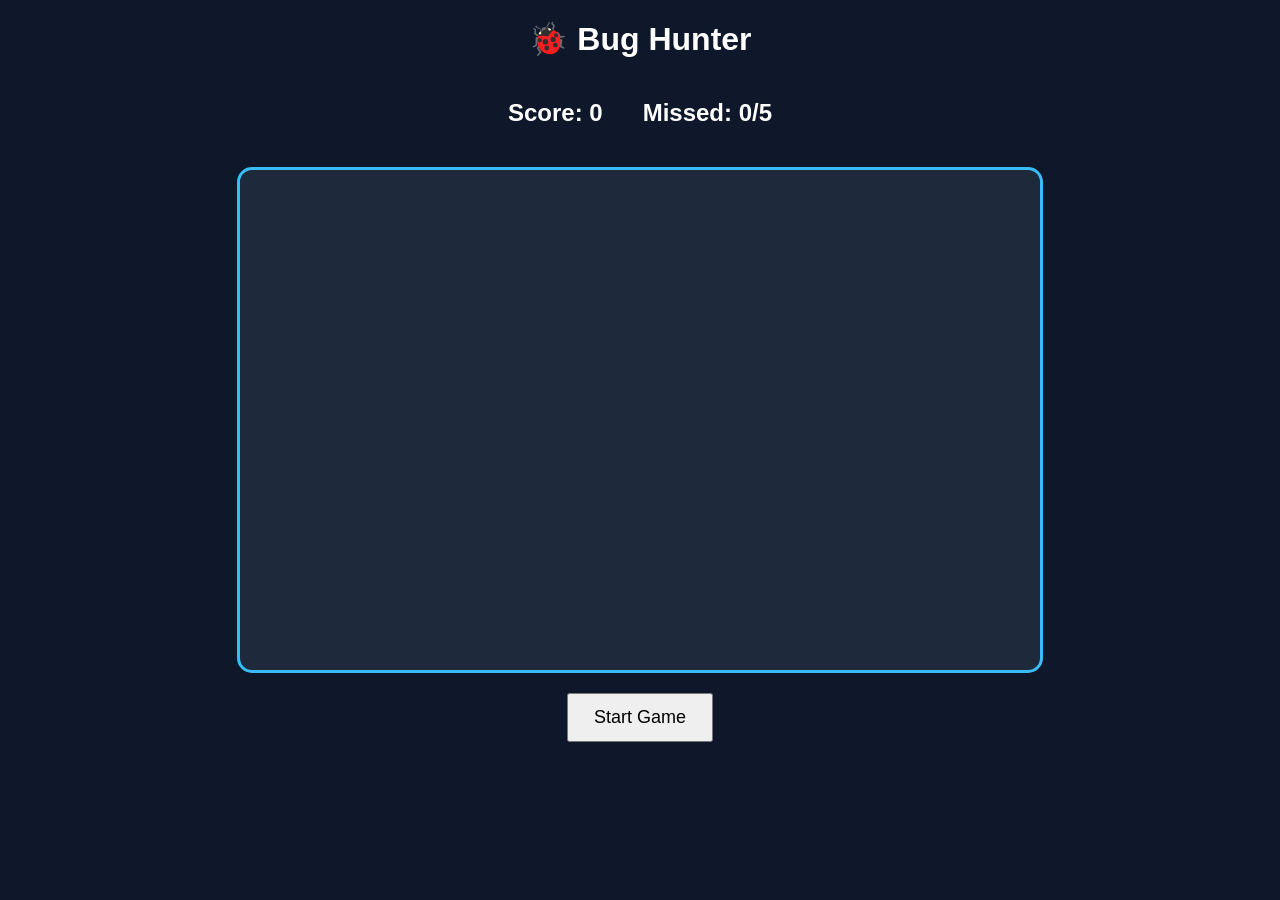
==== Developer-Lab/Bug-Hunter/index.html @ 7c3055d2 "Add Bug Hunter developer lab game" ====
<!DOCTYPE html>
<html lang="en">
<head>
    <meta charset="UTF-8">
    <meta name="viewport" content="width=device-width, initial-scale=1.0">
    <title>Bug Hunter</title>
    <link rel="stylesheet" href="style.css">
</head>
<body>

    <h1>🐞 Bug Hunter</h1>

    <div class="info">
        <h2>Score: <span id="score">0</span></h2>
        <h2>Missed: <span id="missed">0</span>/5</h2>
    </div>

    <div id="game-area"></div>

    <button onclick="startGame()">Start Game</button>

    <script src="script.js"></script>

</body>
</html>
---- Developer-Lab/Bug-Hunter/style.css ----
body{
    font-family: Arial, sans-serif;
    text-align:center;
    background:#0f172a;
    color:white;
}

h1{
    margin-top:20px;
}

.info{
    display:flex;
    justify-content:center;
    gap:40px;
}

#game-area{
    width:800px;
    height:500px;
    margin:20px auto;
    background:#1e293b;
    border:3px solid #38bdf8;
    position:relative;
    overflow:hidden;
    border-radius:15px;
}

.bug{
    position:absolute;
    font-size:40px;
    cursor:pointer;
}
button{
    padding:12px 25px;
    font-size:18px;
    cursor:pointer;
}
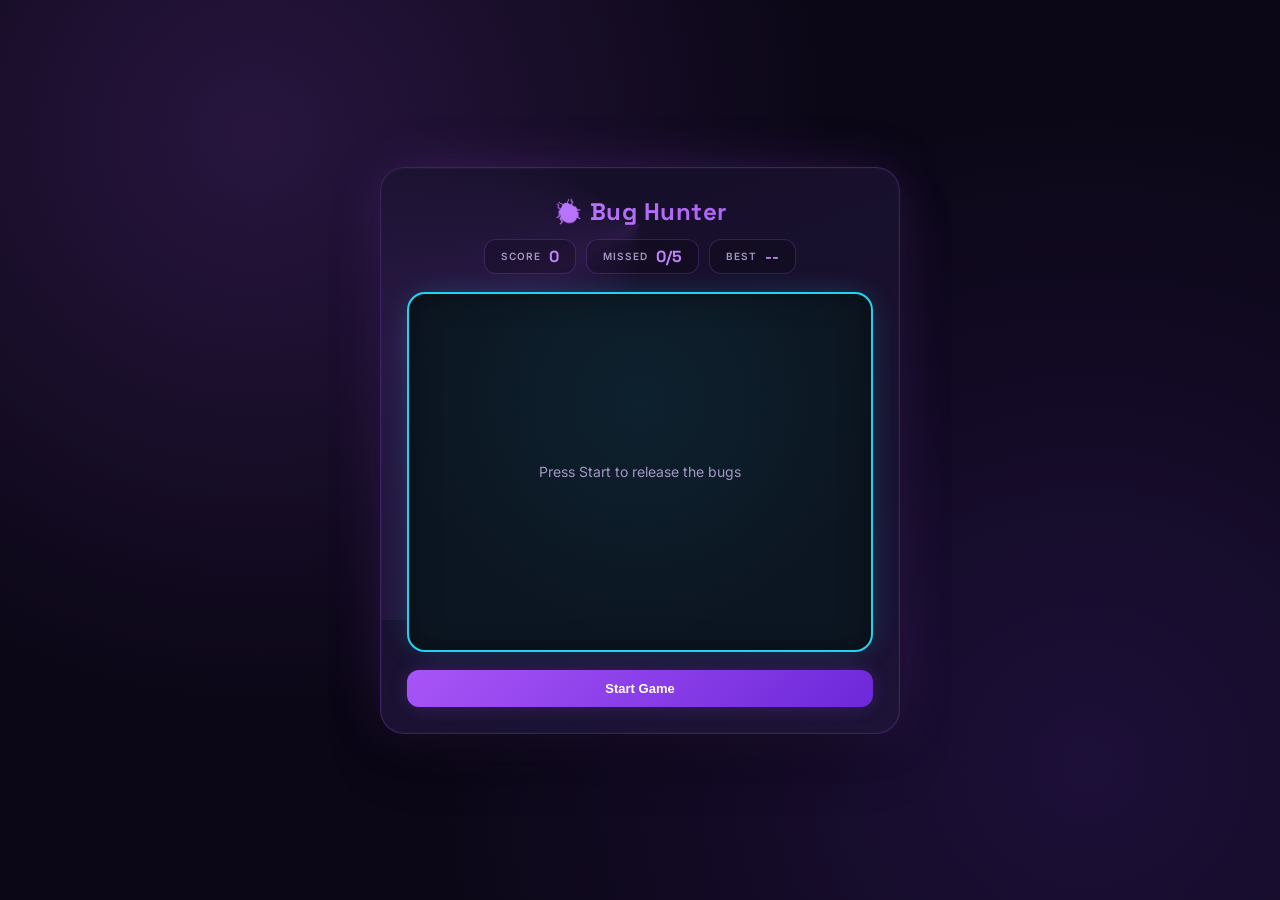
==== commit 88a8e273: "Add Developer Lab section to homepage" ====
--- a/Developer-Lab/Bug-Hunter/index.html
+++ b/Developer-Lab/Bug-Hunter/index.html
@@ -1,25 +1,52 @@
 <!DOCTYPE html>
 <html lang="en">
 <head>
-    <meta charset="UTF-8">
-    <meta name="viewport" content="width=device-width, initial-scale=1.0">
-    <title>Bug Hunter</title>
-    <link rel="stylesheet" href="style.css">
+<meta charset="UTF-8">
+<meta name="viewport" content="width=device-width, initial-scale=1.0">
+<title>Bug Hunter</title>
+<link rel="preconnect" href="https://fonts.googleapis.com">
+<link href="https://fonts.googleapis.com/css2?family=Space+Grotesk:wght@500;700&family=Inter:wght@400;500;600;700&display=swap" rel="stylesheet">
+<link rel="stylesheet" href="style.css">
 </head>
 <body>
 
-    <h1>🐞 Bug Hunter</h1>
+<div class="app">
+  <div class="panel">
+    <header>
+      <h1>🐞 Bug Hunter</h1>
+      <div class="stats-row">
+        <div class="stat-pill">
+          <span class="stat-label">Score</span>
+          <span class="stat-value" id="score">0</span>
+        </div>
+        <div class="stat-pill">
+          <span class="stat-label">Missed</span>
+          <span class="stat-value" id="missed">0/5</span>
+        </div>
+        <div class="stat-pill">
+          <span class="stat-label">Best</span>
+          <span class="stat-value" id="bestStat">--</span>
+        </div>
+      </div>
+    </header>
 
-    <div class="info">
-        <h2>Score: <span id="score">0</span></h2>
-        <h2>Missed: <span id="missed">0</span>/5</h2>
+    <div class="arena" id="arena">
+      <p class="arena-hint" id="arenaHint">Press Start to release the bugs</p>
     </div>
 
-    <div id="game-area"></div>
+    <button class="primary-btn full-width" id="startBtn">Start Game</button>
+  </div>
 
-    <button onclick="startGame()">Start Game</button>
+  <div class="win-overlay hidden" id="endOverlay">
+    <div class="win-modal">
+      <h2>🐞 Game Over</h2>
+      <p>Final Score: <span id="finalScore">0</span></p>
+      <p class="best-tag hidden" id="newBestTag">🏆 New Best!</p>
+      <button class="primary-btn" id="playAgainBtn">Play Again</button>
+    </div>
+  </div>
+</div>
 
-    <script src="script.js"></script>
-
+<script src="script.js"></script>
 </body>
 </html>
--- a/Developer-Lab/Bug-Hunter/style.css
+++ b/Developer-Lab/Bug-Hunter/style.css
@@ -1,38 +1,293 @@
-body{
-    font-family: Arial, sans-serif;
-    text-align:center;
-    background:#0f172a;
-    color:white;
-}
-
-h1{
-    margin-top:20px;
-}
-
-.info{
-    display:flex;
-    justify-content:center;
-    gap:40px;
-}
-
-#game-area{
-    width:800px;
-    height:500px;
-    margin:20px auto;
-    background:#1e293b;
-    border:3px solid #38bdf8;
-    position:relative;
-    overflow:hidden;
-    border-radius:15px;
-}
-
-.bug{
-    position:absolute;
-    font-size:40px;
-    cursor:pointer;
-}
-button{
-    padding:12px 25px;
-    font-size:18px;
-    cursor:pointer;
+:root {
+  --bg-deep: #0b0716;
+  --bg-card: #160f28;
+  --bg-card-2: #1c1336;
+  --purple: #a855f7;
+  --purple-bright: #c084fc;
+  --purple-dim: #6d28d9;
+  --violet-glow: rgba(168, 85, 247, 0.35);
+  --text-main: #f4f1fb;
+  --text-muted: #a597c4;
+  --border: rgba(168, 85, 247, 0.25);
+
+  --cyan: #22d3ee;
+  --cyan-glow: rgba(34, 211, 238, 0.35);
+  --danger: #fb7185;
+  --danger-glow: rgba(251, 113, 133, 0.5);
+}
+
+* { box-sizing: border-box; margin: 0; padding: 0; }
+
+body {
+  min-height: 100vh;
+  background:
+    radial-gradient(circle at 20% 15%, rgba(168, 85, 247, 0.18), transparent 45%),
+    radial-gradient(circle at 85% 85%, rgba(124, 58, 237, 0.16), transparent 50%),
+    var(--bg-deep);
+  font-family: 'Inter', sans-serif;
+  color: var(--text-main);
+  display: flex;
+  align-items: center;
+  justify-content: center;
+  padding: 24px;
+}
+
+.app { width: 100%; max-width: 520px; position: relative; }
+
+.panel {
+  background: linear-gradient(160deg, var(--bg-card) 0%, var(--bg-card-2) 100%);
+  border: 1px solid var(--border);
+  border-radius: 24px;
+  padding: 28px 26px 26px;
+  box-shadow:
+    0 0 0 1px rgba(255,255,255,0.02) inset,
+    0 30px 60px -20px rgba(0,0,0,0.6),
+    0 0 60px -15px var(--violet-glow);
+  position: relative;
+  overflow: hidden;
+}
+
+.panel::before {
+  content: "";
+  position: absolute;
+  top: -60%;
+  left: -20%;
+  width: 140%;
+  height: 140%;
+  background: conic-gradient(from 180deg, transparent, var(--violet-glow), transparent 35%);
+  animation: spin 16s linear infinite;
+  opacity: 0.35;
+  pointer-events: none;
+}
+
+@keyframes spin { to { transform: rotate(360deg); } }
+
+header { text-align: center; margin-bottom: 18px; position: relative; z-index: 1; }
+
+h1 {
+  font-family: 'Space Grotesk', sans-serif;
+  font-size: 24px;
+  letter-spacing: 0.5px;
+  background: linear-gradient(90deg, var(--purple-bright), var(--purple), #818cf8);
+  -webkit-background-clip: text;
+  background-clip: text;
+  color: transparent;
+  background-size: 200% auto;
+  animation: shimmer 4s ease-in-out infinite;
+  margin-bottom: 12px;
+}
+
+@keyframes shimmer {
+  0%, 100% { background-position: 0% 50%; }
+  50% { background-position: 100% 50%; }
+}
+
+.stats-row {
+  display: flex;
+  justify-content: center;
+  gap: 10px;
+  flex-wrap: wrap;
+}
+
+.stat-pill {
+  background: rgba(0,0,0,0.2);
+  border: 1px solid var(--border);
+  border-radius: 12px;
+  padding: 6px 16px;
+  display: flex;
+  align-items: center;
+  gap: 8px;
+}
+
+.stat-label {
+  font-size: 10px;
+  text-transform: uppercase;
+  letter-spacing: 1px;
+  color: var(--text-muted);
+  font-weight: 600;
+}
+
+.stat-value {
+  font-family: 'Space Grotesk', sans-serif;
+  font-size: 16px;
+  font-weight: 700;
+  color: var(--purple-bright);
+  transition: transform 0.2s, color 0.2s;
+}
+
+.stat-value.bump { animation: bump 0.35s ease; }
+@keyframes bump { 0% { transform: scale(1); } 40% { transform: scale(1.3); } 100% { transform: scale(1); } }
+
+.stat-value.danger { color: var(--danger); }
+
+.arena {
+  position: relative;
+  width: 100%;
+  height: 360px;
+  border-radius: 18px;
+  border: 2px solid var(--cyan);
+  background: radial-gradient(circle at 50% 30%, rgba(34, 211, 238, 0.06), transparent 70%), #0c1622;
+  box-shadow: 0 0 30px -8px var(--cyan-glow), inset 0 0 30px rgba(0,0,0,0.4);
+  overflow: hidden;
+  margin-bottom: 18px;
+  z-index: 1;
+}
+
+.arena-hint {
+  position: absolute;
+  inset: 0;
+  display: flex;
+  align-items: center;
+  justify-content: center;
+  text-align: center;
+  padding: 20px;
+  color: var(--text-muted);
+  font-size: 14px;
+}
+
+.arena-hint.hidden { display: none; }
+
+.bug {
+  position: absolute;
+  width: 48px;
+  height: 48px;
+  border-radius: 50%;
+  display: flex;
+  align-items: center;
+  justify-content: center;
+  font-size: 26px;
+  cursor: pointer;
+  background: radial-gradient(circle, rgba(34, 211, 238, 0.18), rgba(34, 211, 238, 0.04));
+  box-shadow: 0 0 16px -2px var(--cyan-glow);
+  animation: bugIn 0.18s cubic-bezier(.34,1.56,.64,1);
+}
+
+@keyframes bugIn {
+  0% { transform: scale(0); opacity: 0; }
+  100% { transform: scale(1); opacity: 1; }
+}
+
+.bug.caught {
+  animation: bugSquish 0.25s ease forwards;
+  pointer-events: none;
+}
+
+@keyframes bugSquish {
+  0% { transform: scale(1); opacity: 1; }
+  50% { transform: scale(1.3); opacity: 0.7; }
+  100% { transform: scale(0); opacity: 0; }
+}
+
+.bug.escaped {
+  animation: bugEscape 0.3s ease forwards;
+  pointer-events: none;
+}
+
+@keyframes bugEscape {
+  0% { transform: scale(1) translateY(0); opacity: 1; }
+  100% { transform: scale(0.6) translateY(-16px); opacity: 0; }
+}
+
+.full-width { width: 100%; }
+
+.primary-btn {
+  background: linear-gradient(135deg, var(--purple), var(--purple-dim));
+  border: none;
+  color: white;
+  font-weight: 700;
+  font-size: 13px;
+  padding: 11px 24px;
+  border-radius: 12px;
+  cursor: pointer;
+  box-shadow: 0 0 20px -4px var(--violet-glow);
+  transition: transform 0.15s, box-shadow 0.2s, opacity 0.2s;
+  position: relative;
+  z-index: 1;
+}
+
+.primary-btn:hover {
+  transform: translateY(-2px);
+  box-shadow: 0 0 26px -2px var(--violet-glow);
+}
+
+.primary-btn:active { transform: translateY(0) scale(0.97); }
+
+.primary-btn:disabled {
+  opacity: 0.5;
+  cursor: not-allowed;
+  transform: none;
+}
+
+.win-overlay {
+  position: fixed;
+  inset: 0;
+  background: rgba(8, 5, 15, 0.78);
+  -webkit-backdrop-filter: blur(4px);
+  backdrop-filter: blur(4px);
+  display: flex;
+  align-items: center;
+  justify-content: center;
+  z-index: 50;
+  padding: 20px;
+}
+
+.win-overlay.hidden { display: none; }
+
+.win-modal {
+  background: linear-gradient(160deg, var(--bg-card) 0%, var(--bg-card-2) 100%);
+  border: 1px solid var(--border);
+  border-radius: 20px;
+  padding: 30px 32px;
+  text-align: center;
+  box-shadow: 0 0 60px -10px var(--violet-glow);
+  animation: pop 0.4s cubic-bezier(.34,1.56,.64,1);
+}
+
+@keyframes pop {
+  0% { transform: scale(0.7); opacity: 0; }
+  100% { transform: scale(1); opacity: 1; }
+}
+
+.win-modal h2 {
+  font-family: 'Space Grotesk', sans-serif;
+  font-size: 22px;
+  margin-bottom: 14px;
+  color: var(--danger);
+}
+
+.win-modal p {
+  font-size: 14px;
+  color: var(--text-muted);
+  margin-bottom: 6px;
+}
+
+.win-modal p span {
+  color: var(--purple-bright);
+  font-weight: 700;
+  font-family: 'Space Grotesk', sans-serif;
+}
+
+.best-tag {
+  color: #fbbf24 !important;
+  font-weight: 700;
+  font-size: 13px !important;
+  margin: 8px 0 4px !important;
+}
+
+.best-tag.hidden { display: none; }
+
+.win-modal .primary-btn { margin-top: 14px; }
+
+.particle {
+  position: fixed;
+  width: 6px;
+  height: 6px;
+  border-radius: 50%;
+  pointer-events: none;
+  z-index: 100;
+}
+
+@media (max-width: 380px) {
+  h1 { font-size: 20px; }
+  .arena { height: 300px; }
 }
